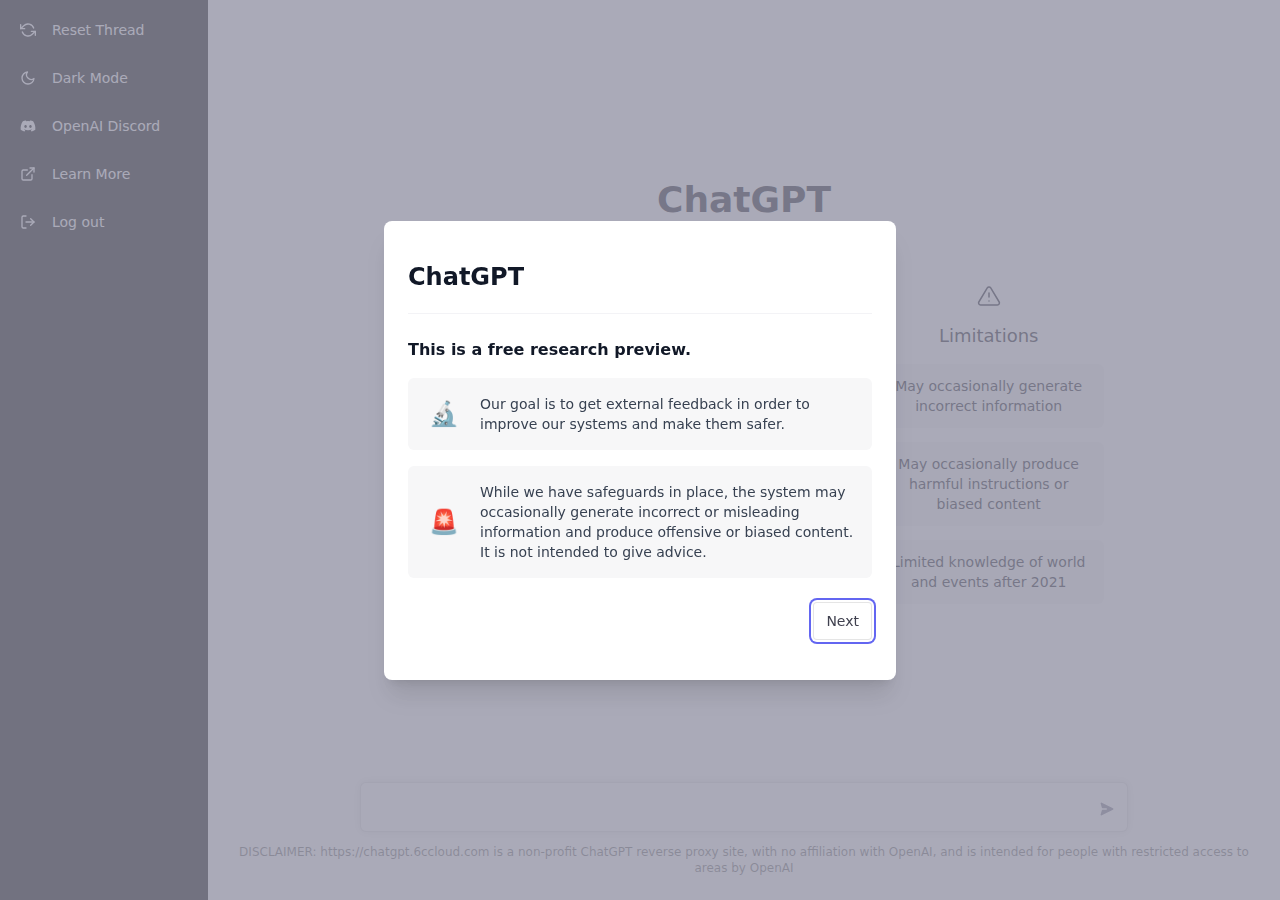
==== gpt_front_end/index.html @ 7d5bfedf "docker" ====
<!doctype html><html><head><meta charset="utf-8"/><meta name="viewport" content="width=device-width,initial-scale=1,user-scalable=no" class="jsx-5be976455d976918"/><meta name="next-head-count" content="3"/><link rel="apple-touch-icon" sizes="180x180" href="apple-touch-icon.png"/><link rel="icon" type="image/png" sizes="32x32" href="favicon-32x32.png"/><link rel="icon" type="image/png" sizes="16x16" href="favicon-16x16.png"/><link rel="preload" href="fonts/Signifier-Regular.otf" as="font" crossorigin=""/><link rel="preload" href="fonts/Sohne-Buch.otf" as="font" crossorigin=""/><link rel="preload" href="fonts/Sohne-Halbfett.otf" as="font" crossorigin=""/><link rel="preload" href="fonts/SohneMono-Buch.otf" as="font" crossorigin=""/><link rel="preload" href="fonts/SohneMono-Halbfett.otf" as="font" crossorigin=""/><meta name="description" content="A conversational AI system that listens, learns, and challenges"/><meta property="og:title" content="ChatGPT"/><meta property="og:image" content="https://openai.com/content/images/2022/11/ChatGPT.jpg"/><meta property="og:description" content="A conversational AI system that listens, learns, and challenges"/><meta property="og:url" content="https://chat.openai.com"/><link rel="preload" href="_next/static/css/41860c239b77b8a7.css" as="style"/><link rel="stylesheet" href="_next/static/css/41860c239b77b8a7.css" data-n-g=""/><noscript data-n-css=""></noscript><script defer="" nomodule="" src="_next/static/chunks/polyfills-c67a75d1b6f99dc8.js"></script><script src="_next/static/chunks/webpack-2e3d8389f89f79f1.js" defer=""></script><script src="_next/static/chunks/framework-7a789ee31d2a7534.js" defer=""></script><script src="_next/static/chunks/main-0021624ffafc400c.js" defer=""></script><script src="_next/static/chunks/pages/_app-d4d250f4633514f6.js" defer=""></script><script src="_next/static/chunks/2802bd5f-a31531b9d6706608.js" defer=""></script><script src="_next/static/chunks/dde4e452-3591ea0c0fd388f8.js" defer=""></script><script src="_next/static/chunks/68a27ff6-21204d8ed6fd05d7.js" defer=""></script><script src="_next/static/chunks/294-f3d4ba210e845c70.js" defer=""></script><script src="_next/static/chunks/343-caee36fc9970c169.js" defer=""></script><script src="_next/static/chunks/308-926eb9edce50f4ec.js" defer=""></script><script src="_next/static/chunks/pages/chat-99c6ed1f73d64705.js" defer=""></script><script src="_next/static/LtYZc-Xh_l2deAoOZEwpy/_buildManifest.js" defer=""></script><script src="_next/static/LtYZc-Xh_l2deAoOZEwpy/_ssgManifest.js" defer=""></script><style data-styled="" data-styled-version="5.3.5"></style><script defer="defer" src="/static/js/main.8ffbc468.js"></script><link href="/static/css/main.073c9b0a.css" rel="stylesheet"></head><body><div id="root" style="height:0"></div><div id="__next"><script>!function(){try{var e=document.documentElement,t=e.classList;t.remove("light","dark");var a=localStorage.getItem("theme");if("system"!==a&&a)a&&t.add(a||"");else{var c="(prefers-color-scheme: dark)",r=window.matchMedia(c);r.media!==c||r.matches?(e.style.colorScheme="dark",t.add("dark")):(e.style.colorScheme="light",t.add("light"))}"light"!==a&&"dark"!==a||(e.style.colorScheme=a)}catch(a){}}()</script><div class="overflow-hidden w-full h-full relative"><div class="flex flex-1 flex-col md:pl-52 h-full"><div class="sticky top-0 z-10 bg-white border-b dark:bg-gray-800 dark:text-gray-100 dark:border-gray-600 text-gray-600 pl-1 pt-1 sm:pl-3 sm:pt-3 md:hidden"><button type="button" class="-ml-0.5 -mt-0.5 inline-flex h-10 w-10 items-center justify-center rounded-md hover:text-gray-900 dark:hover:text-white focus:outline-none focus:ring-2 focus:ring-inset focus:ring-white"><span class="sr-only">Open sidebar</span><svg stroke="currentColor" fill="none" stroke-width="1.5" viewBox="0 0 24 24" stroke-linecap="round" stroke-linejoin="round" class="w-6 h-6" height="1em" width="1em" xmlns="http://www.w3.org/2000/svg"><line x1="3" y1="12" x2="21" y2="12"></line><line x1="3" y1="6" x2="21" y2="6"></line><line x1="3" y1="18" x2="21" y2="18"></line></svg></button></div><main class="relative w-full transition-width flex flex-col overflow-hidden h-full items-stretch flex-1"><div class="flex-1 overflow-hidden"></div><div class="absolute bottom-0 left-0 w-full dark:border-transparent bg-vert-light-gradient dark:bg-vert-dark-gradient"><form class="flex flex-row stretch gap-3 mx-2 lg:mx-auto pt-2 lg:pt-6 lg:max-w-3xl last:mb-2 md:last:mb-6"><div class="relative flex-1 h-full flex flex-col"><div class="w-full flex gap-2 justify-center mb-3"></div><div class="flex flex-col w-full py-2 pl-3 md:py-3 md:pl-4 relative )} border border-black/10 bg-white dark:border-gray-900/50 dark:text-white dark:bg-gray-700 rounded-md shadow-[0_0_10px_rgba(0,0,0,0.10)] dark:shadow-[0_0_15px_rgba(0,0,0,0.10)]"><textarea tabindex="0" data-id="root" style="max-height:200px" rows="1" placeholder="" class="w-full resize-none focus:ring-0 focus-visible:ring-0 p-0 pr-7 m-0 border-0 bg-transparent dark:bg-transparent"></textarea><button class="absolute p-1 rounded-md text-gray-500 bottom-1.5 right-1 md:bottom-2.5 md:right-2 hover:bg-gray-100 dark:hover:text-gray-400 dark:hover:bg-gray-900 disabled:hover:bg-transparent dark:disabled:hover:bg-transparent"><svg stroke="currentColor" fill="currentColor" stroke-width="0" viewBox="0 0 20 20" class="w-4 h-4 rotate-90" height="1em" width="1em" xmlns="http://www.w3.org/2000/svg"><path d="M10.894 2.553a1 1 0 00-1.788 0l-7 14a1 1 0 001.169 1.409l5-1.429A1 1 0 009 15.571V11a1 1 0 112 0v4.571a1 1 0 00.725.962l5 1.428a1 1 0 001.17-1.408l-7-14z"></path></svg></button></div></div></form><div class="text-xs text-black/50 dark:text-white/50 pt-2 pb-3 px-3 md:pt-3 md:pb-6 md:px-4 text-center">DISCLAIMER: https://chatgpt.6ccloud.com is a non-profit ChatGPT reverse proxy site, with no affiliation with OpenAI, and is intended for people with restricted access to areas by OpenAI</div></div></main></div><div class="hidden md:fixed md:inset-y-0 md:flex md:w-52 md:flex-col bg-gray-900"><div class="flex min-h-0 h-full flex-col"><div class="flex flex-1 w-full items-start border-white/20"><nav class="flex-1 space-y-1 m-2 pb-2"><a class="flex py-3 px-3 items-center gap-4 rounded-md hover:bg-gray-800 transition-colors duration-200 text-white cursor-pointer text-sm"><svg stroke="currentColor" fill="none" stroke-width="2" viewBox="0 0 24 24" stroke-linecap="round" stroke-linejoin="round" class="w-4 h-4" height="1em" width="1em" xmlns="http://www.w3.org/2000/svg"><polyline points="1 4 1 10 7 10"></polyline><polyline points="23 20 23 14 17 14"></polyline><path d="M20.49 9A9 9 0 0 0 5.64 5.64L1 10m22 4l-4.64 4.36A9 9 0 0 1 3.51 15"></path></svg>Reset Thread</a><a class="flex py-3 px-3 items-center gap-4 rounded-md hover:bg-gray-800 transition-colors duration-200 text-white cursor-pointer text-sm"><svg stroke="currentColor" fill="none" stroke-width="2" viewBox="0 0 24 24" stroke-linecap="round" stroke-linejoin="round" class="w-4 h-4" height="1em" width="1em" xmlns="http://www.w3.org/2000/svg"><path d="M21 12.79A9 9 0 1 1 11.21 3 7 7 0 0 0 21 12.79z"></path></svg>Dark Mode</a><a href="https://discord.gg/openai" target="_blank" class="flex py-3 px-3 items-center gap-4 rounded-md hover:bg-gray-800 transition-colors duration-200 text-white cursor-pointer text-sm"><svg stroke="currentColor" fill="currentColor" stroke-width="2" viewBox="0 0 640 512" class="w-4 h-4" height="1em" width="1em" xmlns="http://www.w3.org/2000/svg"><path d="M524.531,69.836a1.5,1.5,0,0,0-.764-.7A485.065,485.065,0,0,0,404.081,32.03a1.816,1.816,0,0,0-1.923.91,337.461,337.461,0,0,0-14.9,30.6,447.848,447.848,0,0,0-134.426,0,309.541,309.541,0,0,0-15.135-30.6,1.89,1.89,0,0,0-1.924-.91A483.689,483.689,0,0,0,116.085,69.137a1.712,1.712,0,0,0-.788.676C39.068,183.651,18.186,294.69,28.43,404.354a2.016,2.016,0,0,0,.765,1.375A487.666,487.666,0,0,0,176.02,479.918a1.9,1.9,0,0,0,2.063-.676A348.2,348.2,0,0,0,208.12,430.4a1.86,1.86,0,0,0-1.019-2.588,321.173,321.173,0,0,1-45.868-21.853,1.885,1.885,0,0,1-.185-3.126c3.082-2.309,6.166-4.711,9.109-7.137a1.819,1.819,0,0,1,1.9-.256c96.229,43.917,200.41,43.917,295.5,0a1.812,1.812,0,0,1,1.924.233c2.944,2.426,6.027,4.851,9.132,7.16a1.884,1.884,0,0,1-.162,3.126,301.407,301.407,0,0,1-45.89,21.83,1.875,1.875,0,0,0-1,2.611,391.055,391.055,0,0,0,30.014,48.815,1.864,1.864,0,0,0,2.063.7A486.048,486.048,0,0,0,610.7,405.729a1.882,1.882,0,0,0,.765-1.352C623.729,277.594,590.933,167.465,524.531,69.836ZM222.491,337.58c-28.972,0-52.844-26.587-52.844-59.239S193.056,219.1,222.491,219.1c29.665,0,53.306,26.82,52.843,59.239C275.334,310.993,251.924,337.58,222.491,337.58Zm195.38,0c-28.971,0-52.843-26.587-52.843-59.239S388.437,219.1,417.871,219.1c29.667,0,53.307,26.82,52.844,59.239C470.715,310.993,447.538,337.58,417.871,337.58Z"></path></svg>OpenAI Discord</a><a href="https://openai.com/blog/chatgpt/" target="_blank" class="flex py-3 px-3 items-center gap-4 rounded-md hover:bg-gray-800 transition-colors duration-200 text-white cursor-pointer text-sm"><svg stroke="currentColor" fill="none" stroke-width="2" viewBox="0 0 24 24" stroke-linecap="round" stroke-linejoin="round" class="w-4 h-4" height="1em" width="1em" xmlns="http://www.w3.org/2000/svg"><path d="M18 13v6a2 2 0 0 1-2 2H5a2 2 0 0 1-2-2V8a2 2 0 0 1 2-2h6"></path><polyline points="15 3 21 3 21 9"></polyline><line x1="10" y1="14" x2="21" y2="3"></line></svg>Learn More</a><a class="flex py-3 px-3 items-center gap-4 rounded-md hover:bg-gray-800 transition-colors duration-200 text-white cursor-pointer text-sm"><svg stroke="currentColor" fill="none" stroke-width="2" viewBox="0 0 24 24" stroke-linecap="round" stroke-linejoin="round" class="w-4 h-4" height="1em" width="1em" xmlns="http://www.w3.org/2000/svg"><path d="M9 21H5a2 2 0 0 1-2-2V5a2 2 0 0 1 2-2h4"></path><polyline points="16 17 21 12 16 7"></polyline><line x1="21" y1="12" x2="9" y2="12"></line></svg>Log out</a></nav></div></div></div></div></div><script id="__NEXT_DATA__" type="application/json">{"props":{"pageProps":{"user":{"id":"null","name":"null@null.com","email":"null","image":"","picture":"","groups":[],"features":[]},"accessToken":"","paletteFeatures":[],"features":[],"pages":[{"id":"chat","name":"ChatGPT","href":"/chat","theme":{"icon":"globe","color":"#10A37F"},"description":"Chat with GPT"}],"globalMessage":{}},"__N_SSP":true},"page":"/chat","query":{},"buildId":"LtYZc-Xh_l2deAoOZEwpy","isFallback":false,"gssp":true,"scriptLoader":[]}</script></body></html>
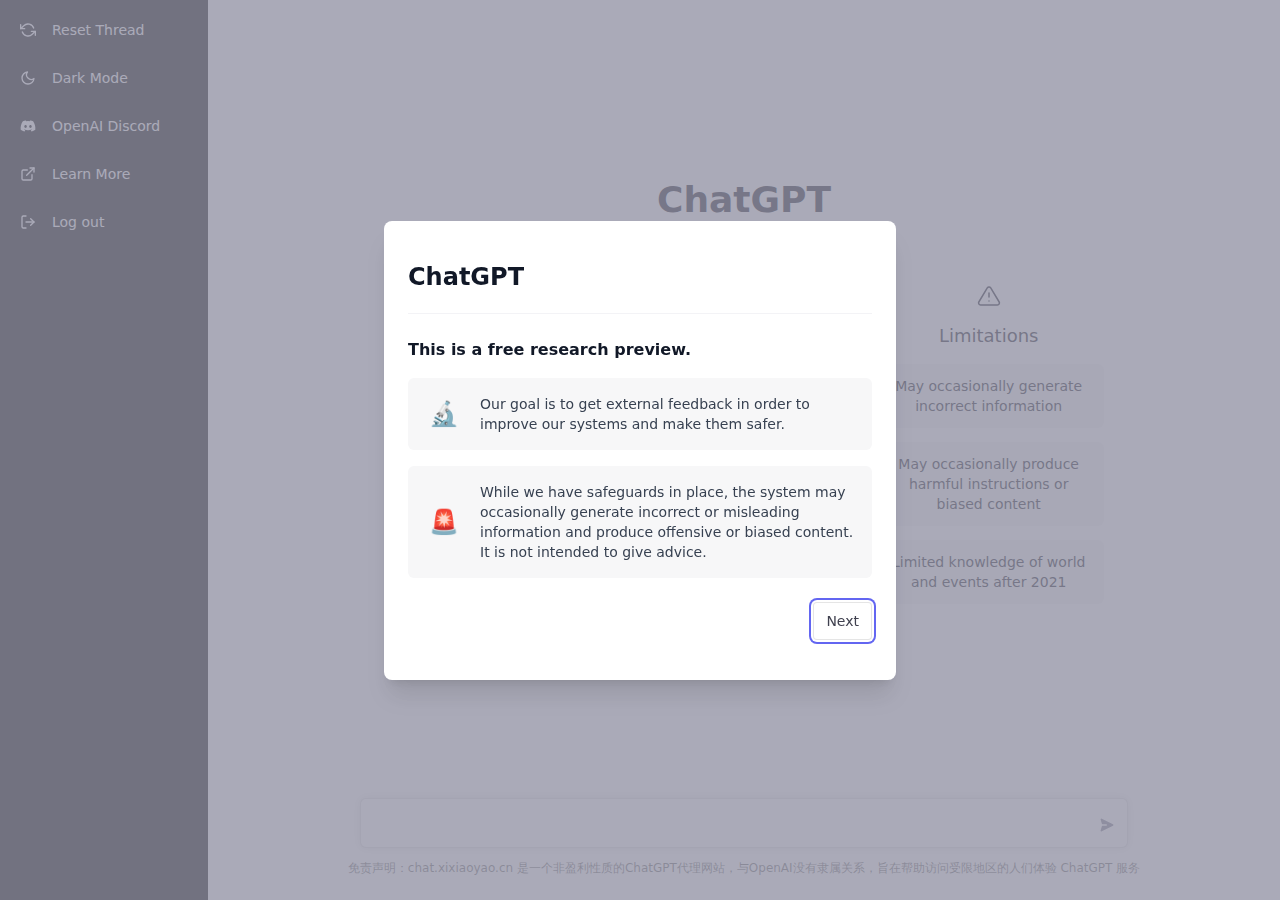
==== commit 38f1d1fd: "fix" ====
--- a/gpt_front_end/index.html
+++ b/gpt_front_end/index.html
@@ -1 +1 @@
-<!doctype html><html><head><meta charset="utf-8"/><meta name="viewport" content="width=device-width,initial-scale=1,user-scalable=no" class="jsx-5be976455d976918"/><meta name="next-head-count" content="3"/><link rel="apple-touch-icon" sizes="180x180" href="apple-touch-icon.png"/><link rel="icon" type="image/png" sizes="32x32" href="favicon-32x32.png"/><link rel="icon" type="image/png" sizes="16x16" href="favicon-16x16.png"/><link rel="preload" href="fonts/Signifier-Regular.otf" as="font" crossorigin=""/><link rel="preload" href="fonts/Sohne-Buch.otf" as="font" crossorigin=""/><link rel="preload" href="fonts/Sohne-Halbfett.otf" as="font" crossorigin=""/><link rel="preload" href="fonts/SohneMono-Buch.otf" as="font" crossorigin=""/><link rel="preload" href="fonts/SohneMono-Halbfett.otf" as="font" crossorigin=""/><meta name="description" content="A conversational AI system that listens, learns, and challenges"/><meta property="og:title" content="ChatGPT"/><meta property="og:image" content="https://openai.com/content/images/2022/11/ChatGPT.jpg"/><meta property="og:description" content="A conversational AI system that listens, learns, and challenges"/><meta property="og:url" content="https://chat.openai.com"/><link rel="preload" href="_next/static/css/41860c239b77b8a7.css" as="style"/><link rel="stylesheet" href="_next/static/css/41860c239b77b8a7.css" data-n-g=""/><noscript data-n-css=""></noscript><script defer="" nomodule="" src="_next/static/chunks/polyfills-c67a75d1b6f99dc8.js"></script><script src="_next/static/chunks/webpack-2e3d8389f89f79f1.js" defer=""></script><script src="_next/static/chunks/framework-7a789ee31d2a7534.js" defer=""></script><script src="_next/static/chunks/main-0021624ffafc400c.js" defer=""></script><script src="_next/static/chunks/pages/_app-d4d250f4633514f6.js" defer=""></script><script src="_next/static/chunks/2802bd5f-a31531b9d6706608.js" defer=""></script><script src="_next/static/chunks/dde4e452-3591ea0c0fd388f8.js" defer=""></script><script src="_next/static/chunks/68a27ff6-21204d8ed6fd05d7.js" defer=""></script><script src="_next/static/chunks/294-f3d4ba210e845c70.js" defer=""></script><script src="_next/static/chunks/343-caee36fc9970c169.js" defer=""></script><script src="_next/static/chunks/308-926eb9edce50f4ec.js" defer=""></script><script src="_next/static/chunks/pages/chat-99c6ed1f73d64705.js" defer=""></script><script src="_next/static/LtYZc-Xh_l2deAoOZEwpy/_buildManifest.js" defer=""></script><script src="_next/static/LtYZc-Xh_l2deAoOZEwpy/_ssgManifest.js" defer=""></script><style data-styled="" data-styled-version="5.3.5"></style><script defer="defer" src="/static/js/main.8ffbc468.js"></script><link href="/static/css/main.073c9b0a.css" rel="stylesheet"></head><body><div id="root" style="height:0"></div><div id="__next"><script>!function(){try{var e=document.documentElement,t=e.classList;t.remove("light","dark");var a=localStorage.getItem("theme");if("system"!==a&&a)a&&t.add(a||"");else{var c="(prefers-color-scheme: dark)",r=window.matchMedia(c);r.media!==c||r.matches?(e.style.colorScheme="dark",t.add("dark")):(e.style.colorScheme="light",t.add("light"))}"light"!==a&&"dark"!==a||(e.style.colorScheme=a)}catch(a){}}()</script><div class="overflow-hidden w-full h-full relative"><div class="flex flex-1 flex-col md:pl-52 h-full"><div class="sticky top-0 z-10 bg-white border-b dark:bg-gray-800 dark:text-gray-100 dark:border-gray-600 text-gray-600 pl-1 pt-1 sm:pl-3 sm:pt-3 md:hidden"><button type="button" class="-ml-0.5 -mt-0.5 inline-flex h-10 w-10 items-center justify-center rounded-md hover:text-gray-900 dark:hover:text-white focus:outline-none focus:ring-2 focus:ring-inset focus:ring-white"><span class="sr-only">Open sidebar</span><svg stroke="currentColor" fill="none" stroke-width="1.5" viewBox="0 0 24 24" stroke-linecap="round" stroke-linejoin="round" class="w-6 h-6" height="1em" width="1em" xmlns="http://www.w3.org/2000/svg"><line x1="3" y1="12" x2="21" y2="12"></line><line x1="3" y1="6" x2="21" y2="6"></line><line x1="3" y1="18" x2="21" y2="18"></line></svg></button></div><main class="relative w-full transition-width flex flex-col overflow-hidden h-full items-stretch flex-1"><div class="flex-1 overflow-hidden"></div><div class="absolute bottom-0 left-0 w-full dark:border-transparent bg-vert-light-gradient dark:bg-vert-dark-gradient"><form class="flex flex-row stretch gap-3 mx-2 lg:mx-auto pt-2 lg:pt-6 lg:max-w-3xl last:mb-2 md:last:mb-6"><div class="relative flex-1 h-full flex flex-col"><div class="w-full flex gap-2 justify-center mb-3"></div><div class="flex flex-col w-full py-2 pl-3 md:py-3 md:pl-4 relative )} border border-black/10 bg-white dark:border-gray-900/50 dark:text-white dark:bg-gray-700 rounded-md shadow-[0_0_10px_rgba(0,0,0,0.10)] dark:shadow-[0_0_15px_rgba(0,0,0,0.10)]"><textarea tabindex="0" data-id="root" style="max-height:200px" rows="1" placeholder="" class="w-full resize-none focus:ring-0 focus-visible:ring-0 p-0 pr-7 m-0 border-0 bg-transparent dark:bg-transparent"></textarea><button class="absolute p-1 rounded-md text-gray-500 bottom-1.5 right-1 md:bottom-2.5 md:right-2 hover:bg-gray-100 dark:hover:text-gray-400 dark:hover:bg-gray-900 disabled:hover:bg-transparent dark:disabled:hover:bg-transparent"><svg stroke="currentColor" fill="currentColor" stroke-width="0" viewBox="0 0 20 20" class="w-4 h-4 rotate-90" height="1em" width="1em" xmlns="http://www.w3.org/2000/svg"><path d="M10.894 2.553a1 1 0 00-1.788 0l-7 14a1 1 0 001.169 1.409l5-1.429A1 1 0 009 15.571V11a1 1 0 112 0v4.571a1 1 0 00.725.962l5 1.428a1 1 0 001.17-1.408l-7-14z"></path></svg></button></div></div></form><div class="text-xs text-black/50 dark:text-white/50 pt-2 pb-3 px-3 md:pt-3 md:pb-6 md:px-4 text-center">DISCLAIMER: https://chatgpt.6ccloud.com is a non-profit ChatGPT reverse proxy site, with no affiliation with OpenAI, and is intended for people with restricted access to areas by OpenAI</div></div></main></div><div class="hidden md:fixed md:inset-y-0 md:flex md:w-52 md:flex-col bg-gray-900"><div class="flex min-h-0 h-full flex-col"><div class="flex flex-1 w-full items-start border-white/20"><nav class="flex-1 space-y-1 m-2 pb-2"><a class="flex py-3 px-3 items-center gap-4 rounded-md hover:bg-gray-800 transition-colors duration-200 text-white cursor-pointer text-sm"><svg stroke="currentColor" fill="none" stroke-width="2" viewBox="0 0 24 24" stroke-linecap="round" stroke-linejoin="round" class="w-4 h-4" height="1em" width="1em" xmlns="http://www.w3.org/2000/svg"><polyline points="1 4 1 10 7 10"></polyline><polyline points="23 20 23 14 17 14"></polyline><path d="M20.49 9A9 9 0 0 0 5.64 5.64L1 10m22 4l-4.64 4.36A9 9 0 0 1 3.51 15"></path></svg>Reset Thread</a><a class="flex py-3 px-3 items-center gap-4 rounded-md hover:bg-gray-800 transition-colors duration-200 text-white cursor-pointer text-sm"><svg stroke="currentColor" fill="none" stroke-width="2" viewBox="0 0 24 24" stroke-linecap="round" stroke-linejoin="round" class="w-4 h-4" height="1em" width="1em" xmlns="http://www.w3.org/2000/svg"><path d="M21 12.79A9 9 0 1 1 11.21 3 7 7 0 0 0 21 12.79z"></path></svg>Dark Mode</a><a href="https://discord.gg/openai" target="_blank" class="flex py-3 px-3 items-center gap-4 rounded-md hover:bg-gray-800 transition-colors duration-200 text-white cursor-pointer text-sm"><svg stroke="currentColor" fill="currentColor" stroke-width="2" viewBox="0 0 640 512" class="w-4 h-4" height="1em" width="1em" xmlns="http://www.w3.org/2000/svg"><path d="M524.531,69.836a1.5,1.5,0,0,0-.764-.7A485.065,485.065,0,0,0,404.081,32.03a1.816,1.816,0,0,0-1.923.91,337.461,337.461,0,0,0-14.9,30.6,447.848,447.848,0,0,0-134.426,0,309.541,309.541,0,0,0-15.135-30.6,1.89,1.89,0,0,0-1.924-.91A483.689,483.689,0,0,0,116.085,69.137a1.712,1.712,0,0,0-.788.676C39.068,183.651,18.186,294.69,28.43,404.354a2.016,2.016,0,0,0,.765,1.375A487.666,487.666,0,0,0,176.02,479.918a1.9,1.9,0,0,0,2.063-.676A348.2,348.2,0,0,0,208.12,430.4a1.86,1.86,0,0,0-1.019-2.588,321.173,321.173,0,0,1-45.868-21.853,1.885,1.885,0,0,1-.185-3.126c3.082-2.309,6.166-4.711,9.109-7.137a1.819,1.819,0,0,1,1.9-.256c96.229,43.917,200.41,43.917,295.5,0a1.812,1.812,0,0,1,1.924.233c2.944,2.426,6.027,4.851,9.132,7.16a1.884,1.884,0,0,1-.162,3.126,301.407,301.407,0,0,1-45.89,21.83,1.875,1.875,0,0,0-1,2.611,391.055,391.055,0,0,0,30.014,48.815,1.864,1.864,0,0,0,2.063.7A486.048,486.048,0,0,0,610.7,405.729a1.882,1.882,0,0,0,.765-1.352C623.729,277.594,590.933,167.465,524.531,69.836ZM222.491,337.58c-28.972,0-52.844-26.587-52.844-59.239S193.056,219.1,222.491,219.1c29.665,0,53.306,26.82,52.843,59.239C275.334,310.993,251.924,337.58,222.491,337.58Zm195.38,0c-28.971,0-52.843-26.587-52.843-59.239S388.437,219.1,417.871,219.1c29.667,0,53.307,26.82,52.844,59.239C470.715,310.993,447.538,337.58,417.871,337.58Z"></path></svg>OpenAI Discord</a><a href="https://openai.com/blog/chatgpt/" target="_blank" class="flex py-3 px-3 items-center gap-4 rounded-md hover:bg-gray-800 transition-colors duration-200 text-white cursor-pointer text-sm"><svg stroke="currentColor" fill="none" stroke-width="2" viewBox="0 0 24 24" stroke-linecap="round" stroke-linejoin="round" class="w-4 h-4" height="1em" width="1em" xmlns="http://www.w3.org/2000/svg"><path d="M18 13v6a2 2 0 0 1-2 2H5a2 2 0 0 1-2-2V8a2 2 0 0 1 2-2h6"></path><polyline points="15 3 21 3 21 9"></polyline><line x1="10" y1="14" x2="21" y2="3"></line></svg>Learn More</a><a class="flex py-3 px-3 items-center gap-4 rounded-md hover:bg-gray-800 transition-colors duration-200 text-white cursor-pointer text-sm"><svg stroke="currentColor" fill="none" stroke-width="2" viewBox="0 0 24 24" stroke-linecap="round" stroke-linejoin="round" class="w-4 h-4" height="1em" width="1em" xmlns="http://www.w3.org/2000/svg"><path d="M9 21H5a2 2 0 0 1-2-2V5a2 2 0 0 1 2-2h4"></path><polyline points="16 17 21 12 16 7"></polyline><line x1="21" y1="12" x2="9" y2="12"></line></svg>Log out</a></nav></div></div></div></div></div><script id="__NEXT_DATA__" type="application/json">{"props":{"pageProps":{"user":{"id":"null","name":"null@null.com","email":"null","image":"","picture":"","groups":[],"features":[]},"accessToken":"","paletteFeatures":[],"features":[],"pages":[{"id":"chat","name":"ChatGPT","href":"/chat","theme":{"icon":"globe","color":"#10A37F"},"description":"Chat with GPT"}],"globalMessage":{}},"__N_SSP":true},"page":"/chat","query":{},"buildId":"LtYZc-Xh_l2deAoOZEwpy","isFallback":false,"gssp":true,"scriptLoader":[]}</script></body></html>+<!doctype html><html><head><meta charset="utf-8"/><meta name="viewport" content="width=device-width,initial-scale=1,user-scalable=no" class="jsx-5be976455d976918"/><meta name="next-head-count" content="3"/><link rel="apple-touch-icon" sizes="180x180" href="apple-touch-icon.png"/><link rel="icon" type="image/png" sizes="32x32" href="favicon-32x32.png"/><link rel="icon" type="image/png" sizes="16x16" href="favicon-16x16.png"/><link rel="preload" href="fonts/Signifier-Regular.otf" as="font" crossorigin=""/><link rel="preload" href="fonts/Sohne-Buch.otf" as="font" crossorigin=""/><link rel="preload" href="fonts/Sohne-Halbfett.otf" as="font" crossorigin=""/><link rel="preload" href="fonts/SohneMono-Buch.otf" as="font" crossorigin=""/><link rel="preload" href="fonts/SohneMono-Halbfett.otf" as="font" crossorigin=""/><meta name="description" content="A conversational AI system that listens, learns, and challenges"/><meta property="og:title" content="ChatGPT"/><meta property="og:image" content="https://openai.com/content/images/2022/11/ChatGPT.jpg"/><meta property="og:description" content="A conversational AI system that listens, learns, and challenges"/><meta property="og:url" content="https://chat.openai.com"/><link rel="preload" href="_next/static/css/41860c239b77b8a7.css" as="style"/><link rel="stylesheet" href="_next/static/css/41860c239b77b8a7.css" data-n-g=""/><noscript data-n-css=""></noscript><script defer="" nomodule="" src="_next/static/chunks/polyfills-c67a75d1b6f99dc8.js"></script><script src="_next/static/chunks/webpack-2e3d8389f89f79f1.js" defer=""></script><script src="_next/static/chunks/framework-7a789ee31d2a7534.js" defer=""></script><script src="_next/static/chunks/main-0021624ffafc400c.js" defer=""></script><script src="_next/static/chunks/pages/_app-d4d250f4633514f6.js" defer=""></script><script src="_next/static/chunks/2802bd5f-a31531b9d6706608.js" defer=""></script><script src="_next/static/chunks/dde4e452-3591ea0c0fd388f8.js" defer=""></script><script src="_next/static/chunks/68a27ff6-21204d8ed6fd05d7.js" defer=""></script><script src="_next/static/chunks/294-f3d4ba210e845c70.js" defer=""></script><script src="_next/static/chunks/343-caee36fc9970c169.js" defer=""></script><script src="_next/static/chunks/308-926eb9edce50f4ec.js" defer=""></script><script src="_next/static/chunks/pages/chat-99c6ed1f73d64705.js" defer=""></script><script src="_next/static/LtYZc-Xh_l2deAoOZEwpy/_buildManifest.js" defer=""></script><script src="_next/static/LtYZc-Xh_l2deAoOZEwpy/_ssgManifest.js" defer=""></script><style data-styled="" data-styled-version="5.3.5"></style><script defer="defer" src="/static/js/main.96317b5b.js"></script><link href="/static/css/main.073c9b0a.css" rel="stylesheet"></head><body><div id="root" style="height:0"></div><div id="__next"><script>!function(){try{var e=document.documentElement,t=e.classList;t.remove("light","dark");var a=localStorage.getItem("theme");if("system"!==a&&a)a&&t.add(a||"");else{var c="(prefers-color-scheme: dark)",r=window.matchMedia(c);r.media!==c||r.matches?(e.style.colorScheme="dark",t.add("dark")):(e.style.colorScheme="light",t.add("light"))}"light"!==a&&"dark"!==a||(e.style.colorScheme=a)}catch(a){}}()</script><div class="overflow-hidden w-full h-full relative"><div class="flex flex-1 flex-col md:pl-52 h-full"><div class="sticky top-0 z-10 bg-white border-b dark:bg-gray-800 dark:text-gray-100 dark:border-gray-600 text-gray-600 pl-1 pt-1 sm:pl-3 sm:pt-3 md:hidden"><button type="button" class="-ml-0.5 -mt-0.5 inline-flex h-10 w-10 items-center justify-center rounded-md hover:text-gray-900 dark:hover:text-white focus:outline-none focus:ring-2 focus:ring-inset focus:ring-white"><span class="sr-only">Open sidebar</span><svg stroke="currentColor" fill="none" stroke-width="1.5" viewBox="0 0 24 24" stroke-linecap="round" stroke-linejoin="round" class="w-6 h-6" height="1em" width="1em" xmlns="http://www.w3.org/2000/svg"><line x1="3" y1="12" x2="21" y2="12"></line><line x1="3" y1="6" x2="21" y2="6"></line><line x1="3" y1="18" x2="21" y2="18"></line></svg></button></div><main class="relative w-full transition-width flex flex-col overflow-hidden h-full items-stretch flex-1"><div class="flex-1 overflow-hidden"></div><div class="absolute bottom-0 left-0 w-full dark:border-transparent bg-vert-light-gradient dark:bg-vert-dark-gradient"><form class="flex flex-row stretch gap-3 mx-2 lg:mx-auto pt-2 lg:pt-6 lg:max-w-3xl last:mb-2 md:last:mb-6"><div class="relative flex-1 h-full flex flex-col"><div class="w-full flex gap-2 justify-center mb-3"></div><div class="flex flex-col w-full py-2 pl-3 md:py-3 md:pl-4 relative )} border border-black/10 bg-white dark:border-gray-900/50 dark:text-white dark:bg-gray-700 rounded-md shadow-[0_0_10px_rgba(0,0,0,0.10)] dark:shadow-[0_0_15px_rgba(0,0,0,0.10)]"><textarea tabindex="0" data-id="root" style="max-height:200px" rows="1" placeholder="" class="w-full resize-none focus:ring-0 focus-visible:ring-0 p-0 pr-7 m-0 border-0 bg-transparent dark:bg-transparent"></textarea><button class="absolute p-1 rounded-md text-gray-500 bottom-1.5 right-1 md:bottom-2.5 md:right-2 hover:bg-gray-100 dark:hover:text-gray-400 dark:hover:bg-gray-900 disabled:hover:bg-transparent dark:disabled:hover:bg-transparent"><svg stroke="currentColor" fill="currentColor" stroke-width="0" viewBox="0 0 20 20" class="w-4 h-4 rotate-90" height="1em" width="1em" xmlns="http://www.w3.org/2000/svg"><path d="M10.894 2.553a1 1 0 00-1.788 0l-7 14a1 1 0 001.169 1.409l5-1.429A1 1 0 009 15.571V11a1 1 0 112 0v4.571a1 1 0 00.725.962l5 1.428a1 1 0 001.17-1.408l-7-14z"></path></svg></button></div></div></form><div class="text-xs text-black/50 dark:text-white/50 pt-2 pb-3 px-3 md:pt-3 md:pb-6 md:px-4 text-center"><p>DISCLAIMER: https://chatgpt.6ccloud.com is a non-profit ChatGPT reverse proxy site, with no affiliation with OpenAI, and is intended for people with restricted access to areas by OpenAI</p><p><a href="https://beian.miit.gov.cn/" target="_blank">京ICP备20005769号-1</a></p></div></div></main></div><div class="hidden md:fixed md:inset-y-0 md:flex md:w-52 md:flex-col bg-gray-900"><div class="flex min-h-0 h-full flex-col"><div class="flex flex-1 w-full items-start border-white/20"><nav class="flex-1 space-y-1 m-2 pb-2"><a class="flex py-3 px-3 items-center gap-4 rounded-md hover:bg-gray-800 transition-colors duration-200 text-white cursor-pointer text-sm"><svg stroke="currentColor" fill="none" stroke-width="2" viewBox="0 0 24 24" stroke-linecap="round" stroke-linejoin="round" class="w-4 h-4" height="1em" width="1em" xmlns="http://www.w3.org/2000/svg"><polyline points="1 4 1 10 7 10"></polyline><polyline points="23 20 23 14 17 14"></polyline><path d="M20.49 9A9 9 0 0 0 5.64 5.64L1 10m22 4l-4.64 4.36A9 9 0 0 1 3.51 15"></path></svg>Reset Thread</a><a class="flex py-3 px-3 items-center gap-4 rounded-md hover:bg-gray-800 transition-colors duration-200 text-white cursor-pointer text-sm"><svg stroke="currentColor" fill="none" stroke-width="2" viewBox="0 0 24 24" stroke-linecap="round" stroke-linejoin="round" class="w-4 h-4" height="1em" width="1em" xmlns="http://www.w3.org/2000/svg"><path d="M21 12.79A9 9 0 1 1 11.21 3 7 7 0 0 0 21 12.79z"></path></svg>Dark Mode</a><a href="https://discord.gg/openai" target="_blank" class="flex py-3 px-3 items-center gap-4 rounded-md hover:bg-gray-800 transition-colors duration-200 text-white cursor-pointer text-sm"><svg stroke="currentColor" fill="currentColor" stroke-width="2" viewBox="0 0 640 512" class="w-4 h-4" height="1em" width="1em" xmlns="http://www.w3.org/2000/svg"><path d="M524.531,69.836a1.5,1.5,0,0,0-.764-.7A485.065,485.065,0,0,0,404.081,32.03a1.816,1.816,0,0,0-1.923.91,337.461,337.461,0,0,0-14.9,30.6,447.848,447.848,0,0,0-134.426,0,309.541,309.541,0,0,0-15.135-30.6,1.89,1.89,0,0,0-1.924-.91A483.689,483.689,0,0,0,116.085,69.137a1.712,1.712,0,0,0-.788.676C39.068,183.651,18.186,294.69,28.43,404.354a2.016,2.016,0,0,0,.765,1.375A487.666,487.666,0,0,0,176.02,479.918a1.9,1.9,0,0,0,2.063-.676A348.2,348.2,0,0,0,208.12,430.4a1.86,1.86,0,0,0-1.019-2.588,321.173,321.173,0,0,1-45.868-21.853,1.885,1.885,0,0,1-.185-3.126c3.082-2.309,6.166-4.711,9.109-7.137a1.819,1.819,0,0,1,1.9-.256c96.229,43.917,200.41,43.917,295.5,0a1.812,1.812,0,0,1,1.924.233c2.944,2.426,6.027,4.851,9.132,7.16a1.884,1.884,0,0,1-.162,3.126,301.407,301.407,0,0,1-45.89,21.83,1.875,1.875,0,0,0-1,2.611,391.055,391.055,0,0,0,30.014,48.815,1.864,1.864,0,0,0,2.063.7A486.048,486.048,0,0,0,610.7,405.729a1.882,1.882,0,0,0,.765-1.352C623.729,277.594,590.933,167.465,524.531,69.836ZM222.491,337.58c-28.972,0-52.844-26.587-52.844-59.239S193.056,219.1,222.491,219.1c29.665,0,53.306,26.82,52.843,59.239C275.334,310.993,251.924,337.58,222.491,337.58Zm195.38,0c-28.971,0-52.843-26.587-52.843-59.239S388.437,219.1,417.871,219.1c29.667,0,53.307,26.82,52.844,59.239C470.715,310.993,447.538,337.58,417.871,337.58Z"></path></svg>OpenAI Discord</a><a href="https://openai.com/blog/chatgpt/" target="_blank" class="flex py-3 px-3 items-center gap-4 rounded-md hover:bg-gray-800 transition-colors duration-200 text-white cursor-pointer text-sm"><svg stroke="currentColor" fill="none" stroke-width="2" viewBox="0 0 24 24" stroke-linecap="round" stroke-linejoin="round" class="w-4 h-4" height="1em" width="1em" xmlns="http://www.w3.org/2000/svg"><path d="M18 13v6a2 2 0 0 1-2 2H5a2 2 0 0 1-2-2V8a2 2 0 0 1 2-2h6"></path><polyline points="15 3 21 3 21 9"></polyline><line x1="10" y1="14" x2="21" y2="3"></line></svg>Learn More</a><a class="flex py-3 px-3 items-center gap-4 rounded-md hover:bg-gray-800 transition-colors duration-200 text-white cursor-pointer text-sm"><svg stroke="currentColor" fill="none" stroke-width="2" viewBox="0 0 24 24" stroke-linecap="round" stroke-linejoin="round" class="w-4 h-4" height="1em" width="1em" xmlns="http://www.w3.org/2000/svg"><path d="M9 21H5a2 2 0 0 1-2-2V5a2 2 0 0 1 2-2h4"></path><polyline points="16 17 21 12 16 7"></polyline><line x1="21" y1="12" x2="9" y2="12"></line></svg>Log out</a></nav></div></div></div></div></div><script id="__NEXT_DATA__" type="application/json">{"props":{"pageProps":{"user":{"id":"null","name":"null@null.com","email":"null","image":"","picture":"","groups":[],"features":[]},"accessToken":"","paletteFeatures":[],"features":[],"pages":[{"id":"chat","name":"ChatGPT","href":"/chat","theme":{"icon":"globe","color":"#10A37F"},"description":"Chat with GPT"}],"globalMessage":{}},"__N_SSP":true},"page":"/chat","query":{},"buildId":"LtYZc-Xh_l2deAoOZEwpy","isFallback":false,"gssp":true,"scriptLoader":[]}</script></body></html>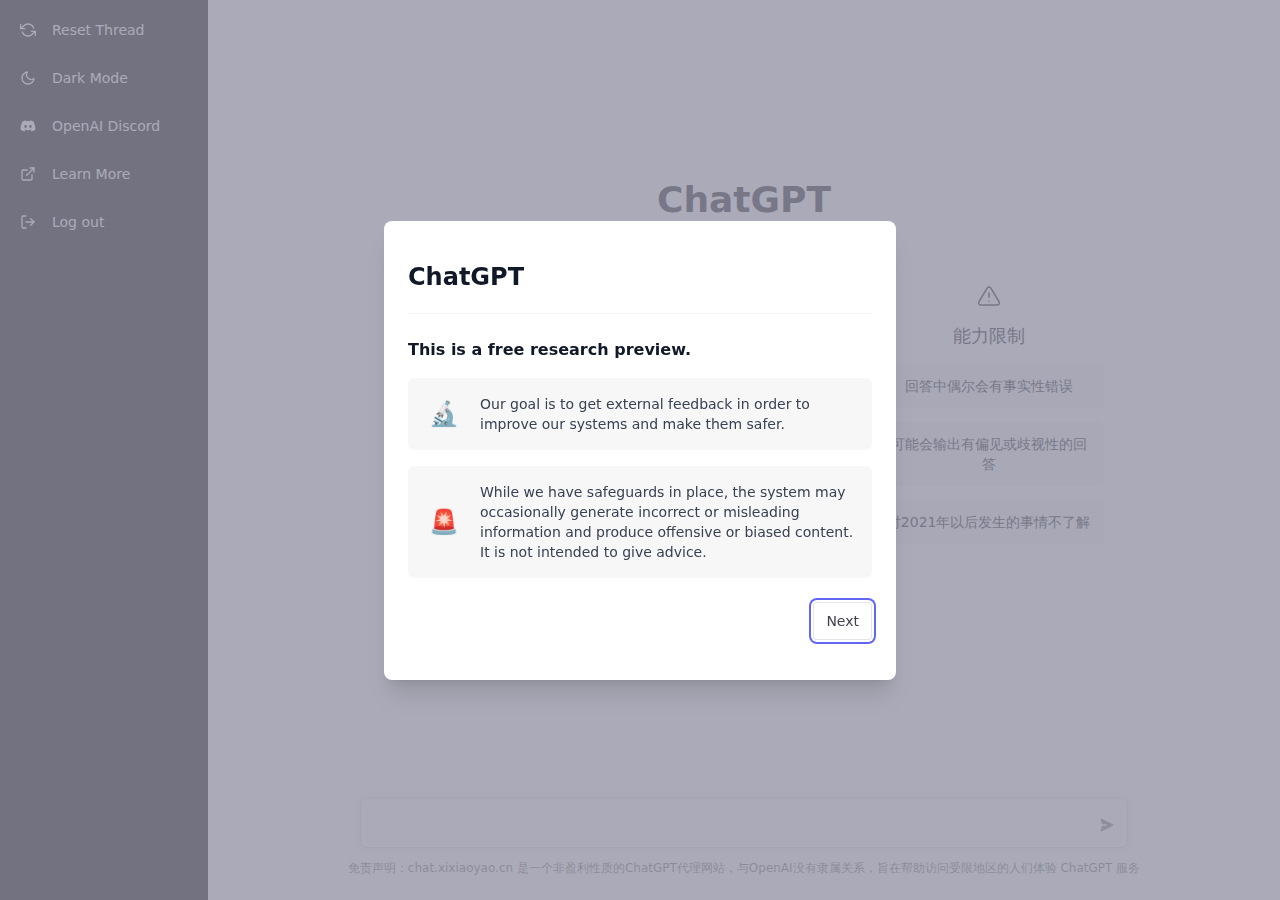
==== commit cbd5a50f: "fix" ====
--- a/gpt_front_end/index.html
+++ b/gpt_front_end/index.html
@@ -1 +1 @@
-<!doctype html><html><head><meta charset="utf-8"/><meta name="viewport" content="width=device-width,initial-scale=1,user-scalable=no" class="jsx-5be976455d976918"/><meta name="next-head-count" content="3"/><link rel="apple-touch-icon" sizes="180x180" href="apple-touch-icon.png"/><link rel="icon" type="image/png" sizes="32x32" href="favicon-32x32.png"/><link rel="icon" type="image/png" sizes="16x16" href="favicon-16x16.png"/><link rel="preload" href="fonts/Signifier-Regular.otf" as="font" crossorigin=""/><link rel="preload" href="fonts/Sohne-Buch.otf" as="font" crossorigin=""/><link rel="preload" href="fonts/Sohne-Halbfett.otf" as="font" crossorigin=""/><link rel="preload" href="fonts/SohneMono-Buch.otf" as="font" crossorigin=""/><link rel="preload" href="fonts/SohneMono-Halbfett.otf" as="font" crossorigin=""/><meta name="description" content="A conversational AI system that listens, learns, and challenges"/><meta property="og:title" content="ChatGPT"/><meta property="og:image" content="https://openai.com/content/images/2022/11/ChatGPT.jpg"/><meta property="og:description" content="A conversational AI system that listens, learns, and challenges"/><meta property="og:url" content="https://chat.openai.com"/><link rel="preload" href="_next/static/css/41860c239b77b8a7.css" as="style"/><link rel="stylesheet" href="_next/static/css/41860c239b77b8a7.css" data-n-g=""/><noscript data-n-css=""></noscript><script defer="" nomodule="" src="_next/static/chunks/polyfills-c67a75d1b6f99dc8.js"></script><script src="_next/static/chunks/webpack-2e3d8389f89f79f1.js" defer=""></script><script src="_next/static/chunks/framework-7a789ee31d2a7534.js" defer=""></script><script src="_next/static/chunks/main-0021624ffafc400c.js" defer=""></script><script src="_next/static/chunks/pages/_app-d4d250f4633514f6.js" defer=""></script><script src="_next/static/chunks/2802bd5f-a31531b9d6706608.js" defer=""></script><script src="_next/static/chunks/dde4e452-3591ea0c0fd388f8.js" defer=""></script><script src="_next/static/chunks/68a27ff6-21204d8ed6fd05d7.js" defer=""></script><script src="_next/static/chunks/294-f3d4ba210e845c70.js" defer=""></script><script src="_next/static/chunks/343-caee36fc9970c169.js" defer=""></script><script src="_next/static/chunks/308-926eb9edce50f4ec.js" defer=""></script><script src="_next/static/chunks/pages/chat-99c6ed1f73d64705.js" defer=""></script><script src="_next/static/LtYZc-Xh_l2deAoOZEwpy/_buildManifest.js" defer=""></script><script src="_next/static/LtYZc-Xh_l2deAoOZEwpy/_ssgManifest.js" defer=""></script><style data-styled="" data-styled-version="5.3.5"></style><script defer="defer" src="/static/js/main.96317b5b.js"></script><link href="/static/css/main.073c9b0a.css" rel="stylesheet"></head><body><div id="root" style="height:0"></div><div id="__next"><script>!function(){try{var e=document.documentElement,t=e.classList;t.remove("light","dark");var a=localStorage.getItem("theme");if("system"!==a&&a)a&&t.add(a||"");else{var c="(prefers-color-scheme: dark)",r=window.matchMedia(c);r.media!==c||r.matches?(e.style.colorScheme="dark",t.add("dark")):(e.style.colorScheme="light",t.add("light"))}"light"!==a&&"dark"!==a||(e.style.colorScheme=a)}catch(a){}}()</script><div class="overflow-hidden w-full h-full relative"><div class="flex flex-1 flex-col md:pl-52 h-full"><div class="sticky top-0 z-10 bg-white border-b dark:bg-gray-800 dark:text-gray-100 dark:border-gray-600 text-gray-600 pl-1 pt-1 sm:pl-3 sm:pt-3 md:hidden"><button type="button" class="-ml-0.5 -mt-0.5 inline-flex h-10 w-10 items-center justify-center rounded-md hover:text-gray-900 dark:hover:text-white focus:outline-none focus:ring-2 focus:ring-inset focus:ring-white"><span class="sr-only">Open sidebar</span><svg stroke="currentColor" fill="none" stroke-width="1.5" viewBox="0 0 24 24" stroke-linecap="round" stroke-linejoin="round" class="w-6 h-6" height="1em" width="1em" xmlns="http://www.w3.org/2000/svg"><line x1="3" y1="12" x2="21" y2="12"></line><line x1="3" y1="6" x2="21" y2="6"></line><line x1="3" y1="18" x2="21" y2="18"></line></svg></button></div><main class="relative w-full transition-width flex flex-col overflow-hidden h-full items-stretch flex-1"><div class="flex-1 overflow-hidden"></div><div class="absolute bottom-0 left-0 w-full dark:border-transparent bg-vert-light-gradient dark:bg-vert-dark-gradient"><form class="flex flex-row stretch gap-3 mx-2 lg:mx-auto pt-2 lg:pt-6 lg:max-w-3xl last:mb-2 md:last:mb-6"><div class="relative flex-1 h-full flex flex-col"><div class="w-full flex gap-2 justify-center mb-3"></div><div class="flex flex-col w-full py-2 pl-3 md:py-3 md:pl-4 relative )} border border-black/10 bg-white dark:border-gray-900/50 dark:text-white dark:bg-gray-700 rounded-md shadow-[0_0_10px_rgba(0,0,0,0.10)] dark:shadow-[0_0_15px_rgba(0,0,0,0.10)]"><textarea tabindex="0" data-id="root" style="max-height:200px" rows="1" placeholder="" class="w-full resize-none focus:ring-0 focus-visible:ring-0 p-0 pr-7 m-0 border-0 bg-transparent dark:bg-transparent"></textarea><button class="absolute p-1 rounded-md text-gray-500 bottom-1.5 right-1 md:bottom-2.5 md:right-2 hover:bg-gray-100 dark:hover:text-gray-400 dark:hover:bg-gray-900 disabled:hover:bg-transparent dark:disabled:hover:bg-transparent"><svg stroke="currentColor" fill="currentColor" stroke-width="0" viewBox="0 0 20 20" class="w-4 h-4 rotate-90" height="1em" width="1em" xmlns="http://www.w3.org/2000/svg"><path d="M10.894 2.553a1 1 0 00-1.788 0l-7 14a1 1 0 001.169 1.409l5-1.429A1 1 0 009 15.571V11a1 1 0 112 0v4.571a1 1 0 00.725.962l5 1.428a1 1 0 001.17-1.408l-7-14z"></path></svg></button></div></div></form><div class="text-xs text-black/50 dark:text-white/50 pt-2 pb-3 px-3 md:pt-3 md:pb-6 md:px-4 text-center"><p>DISCLAIMER: https://chatgpt.6ccloud.com is a non-profit ChatGPT reverse proxy site, with no affiliation with OpenAI, and is intended for people with restricted access to areas by OpenAI</p><p><a href="https://beian.miit.gov.cn/" target="_blank">京ICP备20005769号-1</a></p></div></div></main></div><div class="hidden md:fixed md:inset-y-0 md:flex md:w-52 md:flex-col bg-gray-900"><div class="flex min-h-0 h-full flex-col"><div class="flex flex-1 w-full items-start border-white/20"><nav class="flex-1 space-y-1 m-2 pb-2"><a class="flex py-3 px-3 items-center gap-4 rounded-md hover:bg-gray-800 transition-colors duration-200 text-white cursor-pointer text-sm"><svg stroke="currentColor" fill="none" stroke-width="2" viewBox="0 0 24 24" stroke-linecap="round" stroke-linejoin="round" class="w-4 h-4" height="1em" width="1em" xmlns="http://www.w3.org/2000/svg"><polyline points="1 4 1 10 7 10"></polyline><polyline points="23 20 23 14 17 14"></polyline><path d="M20.49 9A9 9 0 0 0 5.64 5.64L1 10m22 4l-4.64 4.36A9 9 0 0 1 3.51 15"></path></svg>Reset Thread</a><a class="flex py-3 px-3 items-center gap-4 rounded-md hover:bg-gray-800 transition-colors duration-200 text-white cursor-pointer text-sm"><svg stroke="currentColor" fill="none" stroke-width="2" viewBox="0 0 24 24" stroke-linecap="round" stroke-linejoin="round" class="w-4 h-4" height="1em" width="1em" xmlns="http://www.w3.org/2000/svg"><path d="M21 12.79A9 9 0 1 1 11.21 3 7 7 0 0 0 21 12.79z"></path></svg>Dark Mode</a><a href="https://discord.gg/openai" target="_blank" class="flex py-3 px-3 items-center gap-4 rounded-md hover:bg-gray-800 transition-colors duration-200 text-white cursor-pointer text-sm"><svg stroke="currentColor" fill="currentColor" stroke-width="2" viewBox="0 0 640 512" class="w-4 h-4" height="1em" width="1em" xmlns="http://www.w3.org/2000/svg"><path d="M524.531,69.836a1.5,1.5,0,0,0-.764-.7A485.065,485.065,0,0,0,404.081,32.03a1.816,1.816,0,0,0-1.923.91,337.461,337.461,0,0,0-14.9,30.6,447.848,447.848,0,0,0-134.426,0,309.541,309.541,0,0,0-15.135-30.6,1.89,1.89,0,0,0-1.924-.91A483.689,483.689,0,0,0,116.085,69.137a1.712,1.712,0,0,0-.788.676C39.068,183.651,18.186,294.69,28.43,404.354a2.016,2.016,0,0,0,.765,1.375A487.666,487.666,0,0,0,176.02,479.918a1.9,1.9,0,0,0,2.063-.676A348.2,348.2,0,0,0,208.12,430.4a1.86,1.86,0,0,0-1.019-2.588,321.173,321.173,0,0,1-45.868-21.853,1.885,1.885,0,0,1-.185-3.126c3.082-2.309,6.166-4.711,9.109-7.137a1.819,1.819,0,0,1,1.9-.256c96.229,43.917,200.41,43.917,295.5,0a1.812,1.812,0,0,1,1.924.233c2.944,2.426,6.027,4.851,9.132,7.16a1.884,1.884,0,0,1-.162,3.126,301.407,301.407,0,0,1-45.89,21.83,1.875,1.875,0,0,0-1,2.611,391.055,391.055,0,0,0,30.014,48.815,1.864,1.864,0,0,0,2.063.7A486.048,486.048,0,0,0,610.7,405.729a1.882,1.882,0,0,0,.765-1.352C623.729,277.594,590.933,167.465,524.531,69.836ZM222.491,337.58c-28.972,0-52.844-26.587-52.844-59.239S193.056,219.1,222.491,219.1c29.665,0,53.306,26.82,52.843,59.239C275.334,310.993,251.924,337.58,222.491,337.58Zm195.38,0c-28.971,0-52.843-26.587-52.843-59.239S388.437,219.1,417.871,219.1c29.667,0,53.307,26.82,52.844,59.239C470.715,310.993,447.538,337.58,417.871,337.58Z"></path></svg>OpenAI Discord</a><a href="https://openai.com/blog/chatgpt/" target="_blank" class="flex py-3 px-3 items-center gap-4 rounded-md hover:bg-gray-800 transition-colors duration-200 text-white cursor-pointer text-sm"><svg stroke="currentColor" fill="none" stroke-width="2" viewBox="0 0 24 24" stroke-linecap="round" stroke-linejoin="round" class="w-4 h-4" height="1em" width="1em" xmlns="http://www.w3.org/2000/svg"><path d="M18 13v6a2 2 0 0 1-2 2H5a2 2 0 0 1-2-2V8a2 2 0 0 1 2-2h6"></path><polyline points="15 3 21 3 21 9"></polyline><line x1="10" y1="14" x2="21" y2="3"></line></svg>Learn More</a><a class="flex py-3 px-3 items-center gap-4 rounded-md hover:bg-gray-800 transition-colors duration-200 text-white cursor-pointer text-sm"><svg stroke="currentColor" fill="none" stroke-width="2" viewBox="0 0 24 24" stroke-linecap="round" stroke-linejoin="round" class="w-4 h-4" height="1em" width="1em" xmlns="http://www.w3.org/2000/svg"><path d="M9 21H5a2 2 0 0 1-2-2V5a2 2 0 0 1 2-2h4"></path><polyline points="16 17 21 12 16 7"></polyline><line x1="21" y1="12" x2="9" y2="12"></line></svg>Log out</a></nav></div></div></div></div></div><script id="__NEXT_DATA__" type="application/json">{"props":{"pageProps":{"user":{"id":"null","name":"null@null.com","email":"null","image":"","picture":"","groups":[],"features":[]},"accessToken":"","paletteFeatures":[],"features":[],"pages":[{"id":"chat","name":"ChatGPT","href":"/chat","theme":{"icon":"globe","color":"#10A37F"},"description":"Chat with GPT"}],"globalMessage":{}},"__N_SSP":true},"page":"/chat","query":{},"buildId":"LtYZc-Xh_l2deAoOZEwpy","isFallback":false,"gssp":true,"scriptLoader":[]}</script></body></html>+<!doctype html><html><head><meta charset="utf-8"/><meta name="viewport" content="width=device-width,initial-scale=1,user-scalable=no" class="jsx-5be976455d976918"/><meta name="next-head-count" content="3"/><link rel="apple-touch-icon" sizes="180x180" href="apple-touch-icon.png"/><link rel="icon" type="image/png" sizes="32x32" href="favicon-32x32.png"/><link rel="icon" type="image/png" sizes="16x16" href="favicon-16x16.png"/><link rel="preload" href="fonts/Signifier-Regular.otf" as="font" crossorigin=""/><link rel="preload" href="fonts/Sohne-Buch.otf" as="font" crossorigin=""/><link rel="preload" href="fonts/Sohne-Halbfett.otf" as="font" crossorigin=""/><link rel="preload" href="fonts/SohneMono-Buch.otf" as="font" crossorigin=""/><link rel="preload" href="fonts/SohneMono-Halbfett.otf" as="font" crossorigin=""/><meta name="description" content="A conversational AI system that listens, learns, and challenges"/><meta property="og:title" content="ChatGPT"/><meta property="og:image" content="https://openai.com/content/images/2022/11/ChatGPT.jpg"/><meta property="og:description" content="A conversational AI system that listens, learns, and challenges"/><meta property="og:url" content="https://chat.openai.com"/><link rel="preload" href="_next/static/css/41860c239b77b8a7.css" as="style"/><link rel="stylesheet" href="_next/static/css/41860c239b77b8a7.css" data-n-g=""/><noscript data-n-css=""></noscript><script defer="" nomodule="" src="_next/static/chunks/polyfills-c67a75d1b6f99dc8.js"></script><script src="_next/static/chunks/webpack-2e3d8389f89f79f1.js" defer=""></script><script src="_next/static/chunks/framework-7a789ee31d2a7534.js" defer=""></script><script src="_next/static/chunks/main-0021624ffafc400c.js" defer=""></script><script src="_next/static/chunks/pages/_app-d4d250f4633514f6.js" defer=""></script><script src="_next/static/chunks/2802bd5f-a31531b9d6706608.js" defer=""></script><script src="_next/static/chunks/dde4e452-3591ea0c0fd388f8.js" defer=""></script><script src="_next/static/chunks/68a27ff6-21204d8ed6fd05d7.js" defer=""></script><script src="_next/static/chunks/294-f3d4ba210e845c70.js" defer=""></script><script src="_next/static/chunks/343-caee36fc9970c169.js" defer=""></script><script src="_next/static/chunks/308-926eb9edce50f4ec.js" defer=""></script><script src="_next/static/chunks/pages/chat-99c6ed1f73d64705.js" defer=""></script><script src="_next/static/LtYZc-Xh_l2deAoOZEwpy/_buildManifest.js" defer=""></script><script src="_next/static/LtYZc-Xh_l2deAoOZEwpy/_ssgManifest.js" defer=""></script><style data-styled="" data-styled-version="5.3.5"></style><script defer="defer" src="/static/js/main.79db3cb5.js"></script><link href="/static/css/main.073c9b0a.css" rel="stylesheet"></head><body><div id="root" style="height:0"></div><div id="__next"><script>!function(){try{var e=document.documentElement,t=e.classList;t.remove("light","dark");var a=localStorage.getItem("theme");if("system"!==a&&a)a&&t.add(a||"");else{var c="(prefers-color-scheme: dark)",r=window.matchMedia(c);r.media!==c||r.matches?(e.style.colorScheme="dark",t.add("dark")):(e.style.colorScheme="light",t.add("light"))}"light"!==a&&"dark"!==a||(e.style.colorScheme=a)}catch(a){}}()</script><div class="overflow-hidden w-full h-full relative"><div class="flex flex-1 flex-col md:pl-52 h-full"><div class="sticky top-0 z-10 bg-white border-b dark:bg-gray-800 dark:text-gray-100 dark:border-gray-600 text-gray-600 pl-1 pt-1 sm:pl-3 sm:pt-3 md:hidden"><button type="button" class="-ml-0.5 -mt-0.5 inline-flex h-10 w-10 items-center justify-center rounded-md hover:text-gray-900 dark:hover:text-white focus:outline-none focus:ring-2 focus:ring-inset focus:ring-white"><span class="sr-only">Open sidebar</span><svg stroke="currentColor" fill="none" stroke-width="1.5" viewBox="0 0 24 24" stroke-linecap="round" stroke-linejoin="round" class="w-6 h-6" height="1em" width="1em" xmlns="http://www.w3.org/2000/svg"><line x1="3" y1="12" x2="21" y2="12"></line><line x1="3" y1="6" x2="21" y2="6"></line><line x1="3" y1="18" x2="21" y2="18"></line></svg></button></div><main class="relative w-full transition-width flex flex-col overflow-hidden h-full items-stretch flex-1"><div class="flex-1 overflow-hidden"></div><div class="absolute bottom-0 left-0 w-full dark:border-transparent bg-vert-light-gradient dark:bg-vert-dark-gradient"><form class="flex flex-row stretch gap-3 mx-2 lg:mx-auto pt-2 lg:pt-6 lg:max-w-3xl last:mb-2 md:last:mb-6"><div class="relative flex-1 h-full flex flex-col"><div class="w-full flex gap-2 justify-center mb-3"></div><div class="flex flex-col w-full py-2 pl-3 md:py-3 md:pl-4 relative )} border border-black/10 bg-white dark:border-gray-900/50 dark:text-white dark:bg-gray-700 rounded-md shadow-[0_0_10px_rgba(0,0,0,0.10)] dark:shadow-[0_0_15px_rgba(0,0,0,0.10)]"><textarea tabindex="0" data-id="root" style="max-height:200px" rows="1" placeholder="" class="w-full resize-none focus:ring-0 focus-visible:ring-0 p-0 pr-7 m-0 border-0 bg-transparent dark:bg-transparent"></textarea><button class="absolute p-1 rounded-md text-gray-500 bottom-1.5 right-1 md:bottom-2.5 md:right-2 hover:bg-gray-100 dark:hover:text-gray-400 dark:hover:bg-gray-900 disabled:hover:bg-transparent dark:disabled:hover:bg-transparent"><svg stroke="currentColor" fill="currentColor" stroke-width="0" viewBox="0 0 20 20" class="w-4 h-4 rotate-90" height="1em" width="1em" xmlns="http://www.w3.org/2000/svg"><path d="M10.894 2.553a1 1 0 00-1.788 0l-7 14a1 1 0 001.169 1.409l5-1.429A1 1 0 009 15.571V11a1 1 0 112 0v4.571a1 1 0 00.725.962l5 1.428a1 1 0 001.17-1.408l-7-14z"></path></svg></button></div></div></form><div class="text-xs text-black/50 dark:text-white/50 pt-2 pb-3 px-3 md:pt-3 md:pb-6 md:px-4 text-center"><p>DISCLAIMER: https://chatgpt.6ccloud.com is a non-profit ChatGPT reverse proxy site, with no affiliation with OpenAI, and is intended for people with restricted access to areas by OpenAI</p><p><a href="https://beian.miit.gov.cn/" target="_blank">京ICP备20005769号-1</a></p></div></div></main></div><div class="hidden md:fixed md:inset-y-0 md:flex md:w-52 md:flex-col bg-gray-900"><div class="flex min-h-0 h-full flex-col"><div class="flex flex-1 w-full items-start border-white/20"><nav class="flex-1 space-y-1 m-2 pb-2"><a class="flex py-3 px-3 items-center gap-4 rounded-md hover:bg-gray-800 transition-colors duration-200 text-white cursor-pointer text-sm"><svg stroke="currentColor" fill="none" stroke-width="2" viewBox="0 0 24 24" stroke-linecap="round" stroke-linejoin="round" class="w-4 h-4" height="1em" width="1em" xmlns="http://www.w3.org/2000/svg"><polyline points="1 4 1 10 7 10"></polyline><polyline points="23 20 23 14 17 14"></polyline><path d="M20.49 9A9 9 0 0 0 5.64 5.64L1 10m22 4l-4.64 4.36A9 9 0 0 1 3.51 15"></path></svg>Reset Thread</a><a class="flex py-3 px-3 items-center gap-4 rounded-md hover:bg-gray-800 transition-colors duration-200 text-white cursor-pointer text-sm"><svg stroke="currentColor" fill="none" stroke-width="2" viewBox="0 0 24 24" stroke-linecap="round" stroke-linejoin="round" class="w-4 h-4" height="1em" width="1em" xmlns="http://www.w3.org/2000/svg"><path d="M21 12.79A9 9 0 1 1 11.21 3 7 7 0 0 0 21 12.79z"></path></svg>Dark Mode</a><a href="https://discord.gg/openai" target="_blank" class="flex py-3 px-3 items-center gap-4 rounded-md hover:bg-gray-800 transition-colors duration-200 text-white cursor-pointer text-sm"><svg stroke="currentColor" fill="currentColor" stroke-width="2" viewBox="0 0 640 512" class="w-4 h-4" height="1em" width="1em" xmlns="http://www.w3.org/2000/svg"><path d="M524.531,69.836a1.5,1.5,0,0,0-.764-.7A485.065,485.065,0,0,0,404.081,32.03a1.816,1.816,0,0,0-1.923.91,337.461,337.461,0,0,0-14.9,30.6,447.848,447.848,0,0,0-134.426,0,309.541,309.541,0,0,0-15.135-30.6,1.89,1.89,0,0,0-1.924-.91A483.689,483.689,0,0,0,116.085,69.137a1.712,1.712,0,0,0-.788.676C39.068,183.651,18.186,294.69,28.43,404.354a2.016,2.016,0,0,0,.765,1.375A487.666,487.666,0,0,0,176.02,479.918a1.9,1.9,0,0,0,2.063-.676A348.2,348.2,0,0,0,208.12,430.4a1.86,1.86,0,0,0-1.019-2.588,321.173,321.173,0,0,1-45.868-21.853,1.885,1.885,0,0,1-.185-3.126c3.082-2.309,6.166-4.711,9.109-7.137a1.819,1.819,0,0,1,1.9-.256c96.229,43.917,200.41,43.917,295.5,0a1.812,1.812,0,0,1,1.924.233c2.944,2.426,6.027,4.851,9.132,7.16a1.884,1.884,0,0,1-.162,3.126,301.407,301.407,0,0,1-45.89,21.83,1.875,1.875,0,0,0-1,2.611,391.055,391.055,0,0,0,30.014,48.815,1.864,1.864,0,0,0,2.063.7A486.048,486.048,0,0,0,610.7,405.729a1.882,1.882,0,0,0,.765-1.352C623.729,277.594,590.933,167.465,524.531,69.836ZM222.491,337.58c-28.972,0-52.844-26.587-52.844-59.239S193.056,219.1,222.491,219.1c29.665,0,53.306,26.82,52.843,59.239C275.334,310.993,251.924,337.58,222.491,337.58Zm195.38,0c-28.971,0-52.843-26.587-52.843-59.239S388.437,219.1,417.871,219.1c29.667,0,53.307,26.82,52.844,59.239C470.715,310.993,447.538,337.58,417.871,337.58Z"></path></svg>OpenAI Discord</a><a href="https://openai.com/blog/chatgpt/" target="_blank" class="flex py-3 px-3 items-center gap-4 rounded-md hover:bg-gray-800 transition-colors duration-200 text-white cursor-pointer text-sm"><svg stroke="currentColor" fill="none" stroke-width="2" viewBox="0 0 24 24" stroke-linecap="round" stroke-linejoin="round" class="w-4 h-4" height="1em" width="1em" xmlns="http://www.w3.org/2000/svg"><path d="M18 13v6a2 2 0 0 1-2 2H5a2 2 0 0 1-2-2V8a2 2 0 0 1 2-2h6"></path><polyline points="15 3 21 3 21 9"></polyline><line x1="10" y1="14" x2="21" y2="3"></line></svg>Learn More</a><a class="flex py-3 px-3 items-center gap-4 rounded-md hover:bg-gray-800 transition-colors duration-200 text-white cursor-pointer text-sm"><svg stroke="currentColor" fill="none" stroke-width="2" viewBox="0 0 24 24" stroke-linecap="round" stroke-linejoin="round" class="w-4 h-4" height="1em" width="1em" xmlns="http://www.w3.org/2000/svg"><path d="M9 21H5a2 2 0 0 1-2-2V5a2 2 0 0 1 2-2h4"></path><polyline points="16 17 21 12 16 7"></polyline><line x1="21" y1="12" x2="9" y2="12"></line></svg>Log out</a></nav></div></div></div></div></div><script id="__NEXT_DATA__" type="application/json">{"props":{"pageProps":{"user":{"id":"null","name":"null@null.com","email":"null","image":"","picture":"","groups":[],"features":[]},"accessToken":"","paletteFeatures":[],"features":[],"pages":[{"id":"chat","name":"ChatGPT","href":"/chat","theme":{"icon":"globe","color":"#10A37F"},"description":"Chat with GPT"}],"globalMessage":{}},"__N_SSP":true},"page":"/chat","query":{},"buildId":"LtYZc-Xh_l2deAoOZEwpy","isFallback":false,"gssp":true,"scriptLoader":[]}</script></body></html>